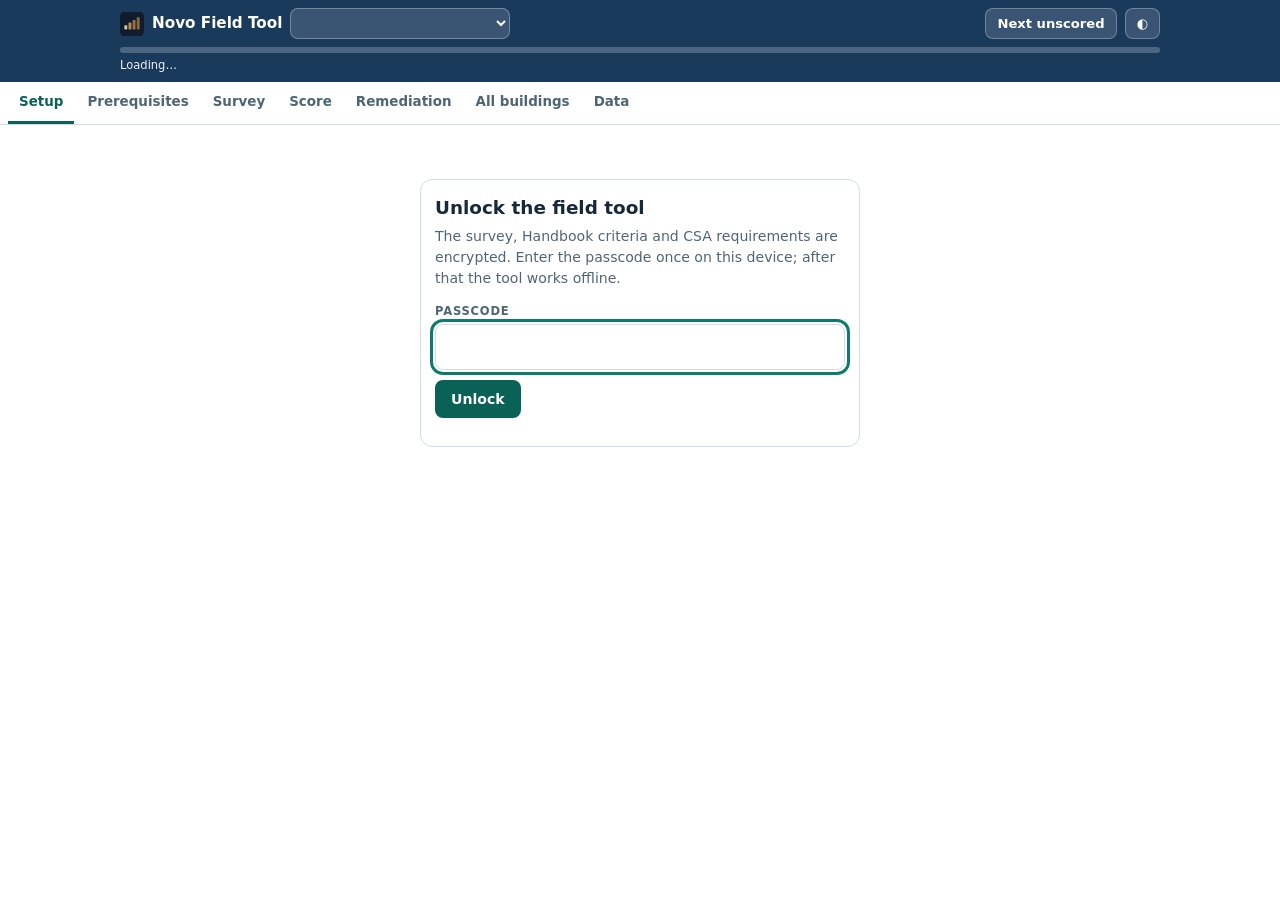
==== field/index.html @ fc6f6787 "Add Novo Field Tool demo at /field (encrypted data, not indexed) Co-Authored-By: Claude Opus 5.5 <no" ====
<!DOCTYPE html>
<html lang="en-CA">
<head>
<meta charset="UTF-8">
<meta name="viewport" content="width=device-width, initial-scale=1, viewport-fit=cover">
<title>Novo Field Tool</title>
<meta name="robots" content="noindex, nofollow">
<meta name="description" content="Offline RHFAC v4.0 field rating tool with CSA B651:23 measurement checks.">
<meta name="theme-color" content="#1A3A5C">
<meta name="apple-mobile-web-app-capable" content="yes">
<meta name="mobile-web-app-capable" content="yes">
<meta name="apple-mobile-web-app-title" content="Novo Field">
<meta name="apple-mobile-web-app-status-bar-style" content="black-translucent">
<link rel="manifest" href="manifest.webmanifest">
<link rel="icon" href="icons/icon-192.png">
<link rel="apple-touch-icon" href="icons/apple-touch-icon.png">
<style>
:root{
  --navy:#1A3A5C; --navy2:#12293F; --teal:#0E7C6B; --teal2:#0A6257; --mint:#3ECBB8;
  --gold:#B08D57; --gold-deep:#7A5C33; --gold-tint:#F7F0E5;
  --coral:#D97757; --coral-deep:#B24A2C; --coral-tint:#FBE9E2;
  --off:#F5F7FA; --card:#FFFFFF; --page:#FFFFFF; --text:#16283A; --muted:#4E6575; --border:#D3DCE5;
  --ok:#0A6257; --ok-tint:#E4F3F0; --hdr:#1A3A5C;
  --font:system-ui,-apple-system,'Segoe UI',Roboto,sans-serif;
}
@media (prefers-color-scheme:dark){:root:not([data-theme="light"]){
  --navy:#9BC4E8; --teal:#4FD8C0; --teal2:#4FD8C0; --gold:#D8B87E; --gold-deep:#D8B87E; --gold-tint:#2A2317;
  --coral:#F0A088; --coral-deep:#F0A088; --coral-tint:#33201A; --off:#16222E; --card:#141E28; --page:#0D151D;
  --text:#E6EDF3; --muted:#A3B4C2; --border:#2A3B4C; --ok:#4FD8C0; --ok-tint:#122A26; --hdr:#0B1A2A;
}}
:root[data-theme="dark"]{
  --navy:#9BC4E8; --teal:#4FD8C0; --teal2:#4FD8C0; --gold:#D8B87E; --gold-deep:#D8B87E; --gold-tint:#2A2317;
  --coral:#F0A088; --coral-deep:#F0A088; --coral-tint:#33201A; --off:#16222E; --card:#141E28; --page:#0D151D;
  --text:#E6EDF3; --muted:#A3B4C2; --border:#2A3B4C; --ok:#4FD8C0; --ok-tint:#122A26; --hdr:#0B1A2A;
}
*{box-sizing:border-box;-webkit-tap-highlight-color:transparent;}
html{-webkit-text-size-adjust:100%;}
body{margin:0;background:var(--page);color:var(--text);font-family:var(--font);font-size:15px;line-height:1.5;}
a{color:var(--teal);}
:focus-visible{outline:3px solid var(--teal);outline-offset:2px;border-radius:4px;}
.hide{display:none!important;}
button{font-family:inherit;}

.banner{position:sticky;top:0;z-index:80;background:var(--coral-deep);color:#fff;padding:10px 14px;font-weight:700;font-size:.85rem;text-align:center;}
.banner.info{background:var(--teal2);}
.banner button{margin-left:10px;background:#fff;color:#16283A;border:none;border-radius:6px;padding:5px 10px;font-weight:700;font-size:.8rem;cursor:pointer;}

header{position:sticky;top:0;z-index:50;background:var(--hdr);color:#fff;padding:calc(8px + env(safe-area-inset-top)) 12px 8px;}
.hrow{display:flex;align-items:center;gap:8px;max-width:1040px;margin:0 auto;flex-wrap:wrap;}
.brand{display:flex;align-items:center;gap:8px;font-weight:700;font-size:.95rem;white-space:nowrap;}
.brand svg{width:24px;height:24px;}
.spacer{flex:1;}
.hbtn{background:rgba(255,255,255,.14);border:1px solid rgba(255,255,255,.28);color:#fff;border-radius:8px;padding:7px 11px;font-weight:600;font-size:.82rem;cursor:pointer;white-space:nowrap;}
.facpick{max-width:220px;background:rgba(255,255,255,.14);color:#fff;border:1px solid rgba(255,255,255,.3);border-radius:8px;padding:6px 9px;font-weight:600;font-size:.82rem;}
.facpick option{color:#16283A;background:#fff;}
@media(max-width:600px){.facpick{max-width:none;flex:1 1 100%;order:3;}}
.progwrap{max-width:1040px;margin:8px auto 0;}
.progbar{height:6px;border-radius:4px;background:rgba(255,255,255,.22);overflow:hidden;}
.progfill{height:100%;background:var(--mint);width:0;transition:width .25s;}
.progtxt{font-size:.72rem;color:rgba(255,255,255,.92);margin-top:4px;display:flex;justify-content:space-between;gap:10px;}

nav.tabs{position:sticky;top:0;z-index:40;background:var(--card);border-bottom:1px solid var(--border);display:flex;gap:2px;overflow-x:auto;padding:0 8px;scrollbar-width:none;}
nav.tabs::-webkit-scrollbar{display:none;}
nav.tabs button{background:none;border:none;border-bottom:3px solid transparent;color:var(--muted);font-weight:700;font-size:.84rem;padding:12px 11px;cursor:pointer;white-space:nowrap;}
nav.tabs button[aria-selected="true"]{color:var(--teal2);border-bottom-color:var(--teal2);}

main{max-width:1040px;margin:0 auto;padding:14px 12px 96px;}
h2{font-size:1.15rem;margin:0 0 4px;}
h3{font-size:.95rem;margin:18px 0 6px;}
.sub{color:var(--muted);font-size:.88rem;margin:0 0 14px;}
.card{background:var(--card);border:1px solid var(--border);border-radius:12px;padding:14px;margin-bottom:12px;}
label.fld{display:block;margin-bottom:10px;}
label.fld>span{display:block;font-size:.72rem;font-weight:700;text-transform:uppercase;letter-spacing:.07em;color:var(--muted);margin-bottom:4px;}
input[type=text],input[type=search],input[type=date],input[type=number],input[type=url],select,textarea{width:100%;padding:10px 12px;border:1.5px solid var(--border);border-radius:8px;background:var(--card);color:var(--text);font:inherit;font-size:16px;}
textarea{min-height:64px;resize:vertical;}
.grid2{display:grid;grid-template-columns:1fr 1fr;gap:10px;}
@media(max-width:560px){.grid2{grid-template-columns:1fr;}}

.filters{display:flex;gap:8px;flex-wrap:wrap;margin-bottom:12px;}
.filters input,.filters select{width:auto;flex:1;min-width:140px;}
.catbar{display:flex;align-items:center;gap:10px;background:var(--navy);color:#fff;border-radius:10px;padding:10px 12px;margin:18px 0 8px;font-weight:700;font-size:.9rem;}
:root[data-theme="dark"] .catbar{color:#0D151D;}
@media (prefers-color-scheme:dark){:root:not([data-theme="light"]) .catbar{color:#0D151D;}}
.catbar .cscore{margin-left:auto;font-size:.8rem;font-weight:600;white-space:nowrap;}
.subbar{font-size:.78rem;font-weight:700;text-transform:uppercase;letter-spacing:.06em;color:var(--muted);margin:14px 0 6px;padding-bottom:4px;border-bottom:1px solid var(--border);}

.item{border:1px solid var(--border);border-left:4px solid var(--border);border-radius:10px;padding:11px 12px;margin-bottom:8px;background:var(--card);}
.item.full{border-left-color:var(--ok);}
.item.mid{border-left-color:var(--gold);}
.item.zero{border-left-color:var(--coral-deep);background:var(--coral-tint);}
.item.na{opacity:.6;}
.itop{display:flex;gap:10px;align-items:flex-start;}
.inum{font-weight:700;font-size:.78rem;color:var(--muted);min-width:46px;padding-top:2px;}
.ititle{flex:1;font-size:.93rem;line-height:1.4;}
.ipts{font-size:.75rem;font-weight:700;color:var(--muted);white-space:nowrap;padding-top:2px;}
.iref{font-size:.75rem;color:var(--muted);margin-top:4px;padding-left:56px;}
.iref b{color:var(--gold-deep);}
.pts{display:flex;gap:5px;margin-top:9px;padding-left:56px;flex-wrap:wrap;align-items:center;}
@media(max-width:520px){.iref,.pts,.more{padding-left:0!important;}}
.pbtn{min-width:40px;height:40px;border:1.5px solid var(--border);background:var(--card);color:var(--text);border-radius:8px;font-weight:700;font-size:.9rem;cursor:pointer;}
.pbtn[aria-pressed="true"]{background:var(--teal2);border-color:var(--teal2);color:#fff;}
:root[data-theme="dark"] .pbtn[aria-pressed="true"]{color:#0D151D;}
@media (prefers-color-scheme:dark){:root:not([data-theme="light"]) .pbtn[aria-pressed="true"]{color:#0D151D;}}
.pbtn.na{min-width:52px;font-size:.78rem;}
.pbtn.na[aria-pressed="true"]{background:var(--muted);border-color:var(--muted);}
.pbtn:disabled{opacity:.35;cursor:not-allowed;}
.tog{margin-left:auto;background:none;border:1.5px solid var(--border);color:var(--teal2);border-radius:8px;padding:8px 11px;font-weight:700;font-size:.8rem;cursor:pointer;}
.flag{display:inline-block;font-size:.7rem;font-weight:700;padding:2px 8px;border-radius:20px;margin-left:4px;white-space:nowrap;}
.flag.fail{background:var(--coral-tint);color:var(--coral-deep);border:1px solid var(--coral);}
.flag.warn{background:var(--gold-tint);color:var(--gold-deep);border:1px solid var(--gold);}
.flag.ok{background:var(--ok-tint);color:var(--ok);border:1px solid var(--ok);}
.more{padding-left:56px;margin-top:10px;}
.sect{border-top:1px solid var(--border);padding-top:9px;margin-top:9px;}
.sect>h4{margin:0 0 6px;font-size:.75rem;text-transform:uppercase;letter-spacing:.07em;color:var(--muted);}
.chk{display:grid;grid-template-columns:1fr 130px;gap:6px 10px;align-items:center;padding:6px 0;border-bottom:1px dashed var(--border);font-size:.85rem;}
.chk:last-child{border-bottom:none;}
.chk .req{font-size:.75rem;color:var(--muted);}
.chk .res{grid-column:1/-1;font-size:.78rem;font-weight:700;}
.chk input{padding:7px 9px;font-size:16px;}
.chk .pair{display:flex;gap:5px;}
.res.ok{color:var(--ok);} .res.warn{color:var(--gold-deep);} .res.fail{color:var(--coral-deep);}
.hb{font-size:.84rem;}
.hb .lab{font-weight:700;font-size:.72rem;text-transform:uppercase;letter-spacing:.06em;margin:8px 0 3px;}
.hb .lab.min{color:var(--gold-deep);} .hb .lab.max{color:var(--teal2);} .hb .lab.mm{color:var(--navy);} .hb .lab.inn{color:var(--muted);}
.hb ul{margin:0;padding-left:18px;} .hb li{margin:2px 0;} .hb li.l2{margin-left:14px;list-style:circle;} .hb li.note{list-style:none;margin-left:-18px;color:var(--muted);font-style:italic;}
.hb .na{background:var(--off);border-radius:6px;padding:6px 9px;margin-top:6px;font-size:.8rem;}
.hb .intro{color:var(--muted);font-size:.8rem;}
.dgrid{display:grid;grid-template-columns:1fr 1fr;gap:8px;}
@media(max-width:520px){.dgrid{grid-template-columns:1fr;}}
.dgrid .full{grid-column:1/-1;}
.dgrid input,.dgrid select,.dgrid textarea{font-size:15px;padding:8px 10px;}
.photos{display:flex;gap:6px;flex-wrap:wrap;margin-top:6px;}
.photos .ph{position:relative;}
.photos img{width:64px;height:64px;object-fit:cover;border-radius:6px;border:1px solid var(--border);display:block;}
.photos .ph button{position:absolute;top:-6px;right:-6px;width:22px;height:22px;border-radius:50%;border:none;background:var(--coral-deep);color:#fff;font-size:13px;line-height:1;cursor:pointer;}
.cbox{display:flex;gap:8px;align-items:center;font-size:.85rem;padding:3px 0;}
.cbox input{width:19px;height:19px;accent-color:var(--teal);flex:0 0 auto;}

.stat{display:grid;grid-template-columns:repeat(auto-fit,minmax(118px,1fr));gap:10px;margin-bottom:14px;}
.st{background:var(--off);border-radius:10px;padding:12px;text-align:center;}
.st .v{font-size:1.45rem;font-weight:700;color:var(--teal2);line-height:1.1;}
.st .l{font-size:.72rem;color:var(--muted);margin-top:3px;}
.meter{height:26px;border-radius:6px;background:var(--off);position:relative;overflow:hidden;margin:6px 0 4px;}
.meter .f{height:100%;background:var(--teal);transition:width .3s;}
.meter .mk{position:absolute;top:0;bottom:0;width:2px;background:var(--coral-deep);}
.meter .mk.g{background:var(--gold-deep);}
.legend{font-size:.74rem;color:var(--muted);display:flex;gap:14px;flex-wrap:wrap;}
table{width:100%;border-collapse:collapse;font-size:.84rem;}
th{text-align:left;font-size:.7rem;text-transform:uppercase;letter-spacing:.06em;color:var(--muted);border-bottom:2px solid var(--navy);padding:0 8px 7px;}
td{padding:8px;border-bottom:1px solid var(--border);vertical-align:top;}
.tot td{font-weight:700;background:var(--gold-tint);}
.pill{display:inline-block;font-size:.7rem;font-weight:700;padding:3px 9px;border-radius:20px;white-space:nowrap;}
.pill.ok{background:var(--ok-tint);color:var(--ok);} .pill.no{background:var(--coral-tint);color:var(--coral-deep);} .pill.mid{background:var(--gold-tint);color:var(--gold-deep);}
.note{background:var(--off);border-left:4px solid var(--gold);border-radius:0 8px 8px 0;padding:12px 14px;margin:12px 0;font-size:.87rem;}
.note b{color:var(--gold-deep);}
.warnbox{background:var(--coral-tint);border-left:4px solid var(--coral-deep);border-radius:0 8px 8px 0;padding:12px 14px;margin:12px 0;font-size:.87rem;}
.row{display:flex;gap:8px;flex-wrap:wrap;}
.btn{background:var(--teal2);color:#fff;border:none;border-radius:8px;padding:11px 16px;font-weight:700;font-size:.88rem;cursor:pointer;}
:root[data-theme="dark"] .btn{color:#0D151D;}
@media (prefers-color-scheme:dark){:root:not([data-theme="light"]) .btn{color:#0D151D;}}
.btn.sec{background:var(--card);color:var(--text);border:1.5px solid var(--border);}
.btn.danger{background:var(--coral-deep);color:#fff;}
.faclist{display:flex;flex-direction:column;gap:8px;}
.facrow{display:flex;gap:8px;align-items:center;border:1px solid var(--border);border-radius:8px;padding:8px 10px;}
.facrow input{flex:1;border:none;background:transparent;font-weight:600;padding:4px;}
.facrow .fs{font-size:.8rem;color:var(--muted);white-space:nowrap;}
.facrow button{background:none;border:none;color:var(--coral-deep);cursor:pointer;font-size:1.1rem;}
.togrow{border-bottom:1px solid var(--border);padding:8px 0;}
.togrow .subbox{padding-left:28px;}
.fab{position:fixed;right:14px;bottom:calc(14px + env(safe-area-inset-bottom));z-index:60;background:var(--teal2);color:#fff;border:none;border-radius:26px;padding:13px 20px;font-weight:700;font-size:.85rem;box-shadow:0 6px 20px rgba(0,0,0,.28);cursor:pointer;}
:root[data-theme="dark"] .fab{color:#0D151D;}
@media (prefers-color-scheme:dark){:root:not([data-theme="light"]) .fab{color:#0D151D;}}
.toast{position:fixed;left:50%;transform:translateX(-50%);bottom:calc(18px + env(safe-area-inset-bottom));background:#12293F;color:#fff;padding:9px 16px;border-radius:20px;font-size:.8rem;z-index:70;opacity:0;pointer-events:none;transition:opacity .25s;}
.toast.show{opacity:1;}
.loading{padding:60px 20px;text-align:center;color:var(--muted);}

#report{display:none;}
@media print{
  body{font-size:10.5pt;background:#fff;color:#000;}
  .banner,header,nav.tabs,main,.fab,.toast{display:none!important;}
  #report{display:block!important;padding:0 6mm;}
  #report h1{font-size:16pt;margin:0 0 2mm;} #report h2{font-size:12pt;margin:6mm 0 2mm;border-bottom:1px solid #999;}
  #report table{font-size:9pt;} #report th{border-bottom:1.5px solid #000;color:#000;}
  #report td{border-bottom:1px solid #ccc;} #report tr{break-inside:avoid;}
  #report .meta{font-size:9pt;color:#333;}
}
</style>
</head>
<body>
<div id="banner" class="banner hide" role="alert"></div>
<header>
  <div class="hrow">
    <span class="brand">
      <svg viewBox="0 0 512 512" aria-hidden="true"><rect width="512" height="512" rx="100" fill="#101B2D"/><rect x="93" y="280" width="62" height="92" rx="14" fill="#D8C39C"/><rect x="181" y="224" width="62" height="148" rx="14" fill="#B08D57"/><rect x="269" y="168" width="62" height="204" rx="14" fill="#96733F"/><rect x="357" y="112" width="62" height="260" rx="14" fill="#8A6A3D"/></svg>
      Novo Field Tool
    </span>
    <select id="facPick" class="facpick" aria-label="Building being assessed"></select>
    <span class="spacer"></span>
    <button class="hbtn" id="jumpBtn" type="button">Next unscored</button>
    <button class="hbtn" id="themeBtn" type="button" aria-label="Switch light or dark theme">◐</button>
  </div>
  <div class="progwrap">
    <div class="progbar"><div class="progfill" id="prog"></div></div>
    <div class="progtxt"><span id="progL">Loading…</span><button id="progR" type="button" style="background:none;border:none;color:inherit;font:inherit;padding:0;cursor:pointer;text-decoration:underline dotted"></button></div>
  </div>
</header>

<nav class="tabs" role="tablist" aria-label="Sections">
  <button role="tab" aria-selected="true" data-t="setup">Setup</button>
  <button role="tab" aria-selected="false" data-t="prereq">Prerequisites</button>
  <button role="tab" aria-selected="false" data-t="survey">Survey</button>
  <button role="tab" aria-selected="false" data-t="score">Score</button>
  <button role="tab" aria-selected="false" data-t="remed">Remediation</button>
  <button role="tab" aria-selected="false" data-t="port">All buildings</button>
  <button role="tab" aria-selected="false" data-t="data">Data</button>
</nav>

<main>
<div id="loading" class="loading">Loading survey data…</div>
<section id="gate" class="hide" aria-labelledby="gateH">
  <div class="card" style="max-width:440px;margin:40px auto">
    <h2 id="gateH">Unlock the field tool</h2>
    <p class="sub">The survey, Handbook criteria and CSA requirements are encrypted. Enter the passcode once on this device; after that the tool works offline.</p>
    <form id="gateForm">
      <label class="fld"><span>Passcode</span><input type="text" id="gatePass" autocomplete="off" autocapitalize="none" spellcheck="false" required></label>
      <button class="btn" type="submit">Unlock</button>
      <p class="sub" id="gateMsg" role="status" style="margin-top:10px"></p>
    </form>
  </div>
</section>

<section id="p-setup" class="hide">
  <h2>Buildings &amp; setup</h2>
  <p class="sub">Add one building per site in the pilot. The picker at the top switches between them.</p>
  <div class="card"><h3 style="margin-top:0">Buildings in this assessment</h3><div class="faclist" id="facList"></div>
    <div class="row" style="margin-top:10px"><button class="btn sec" id="addFac" type="button">+ Add a building</button></div></div>
  <div class="card">
    <div class="grid2">
      <label class="fld"><span>Facility name</span><input type="text" id="f_name"></label>
      <label class="fld"><span>Owner / municipality</span><input type="text" id="f_owner"></label>
      <label class="fld"><span>Address</span><input type="text" id="f_addr"></label>
      <label class="fld"><span>Facility type</span><input type="text" id="f_type" placeholder="Public library"></label>
      <label class="fld"><span>Typical users</span><input type="text" id="f_users" placeholder="All ages; large senior population"></label>
      <label class="fld"><span>Levels / floor area</span><input type="text" id="f_area" placeholder="2 storeys, 7,000 sq ft"></label>
      <label class="fld"><span>Year built / renovated</span><input type="text" id="f_built"></label>
      <label class="fld"><span>Assessment date</span><input type="date" id="f_date"></label>
      <label class="fld"><span>Assessor (all buildings)</span><input type="text" id="f_assessor"></label>
      <label class="fld"><span>Equipment (all buildings)</span><input type="text" id="f_equip" placeholder="Laser measure, force gauge, lux meter, LRV meter"></label>
    </div>
    <label class="fld"><span>Scope of rating (Handbook 2.2)</span><textarea id="f_scope" placeholder="What is included and excluded: parking lots, transit stops, entrances, floors, spaces closed at the time of rating."></textarea></label>
  </div>
  <h3>Applicability</h3>
  <p class="sub">Turn off sections that don't exist at this site. Excluded sections leave the maximum. Use N/A on individual features for the rest.</p>
  <div class="row" style="margin-bottom:10px">
    <button class="btn sec" id="subsOff" type="button">Turn all Category 8 sections off</button>
    <button class="btn sec" id="subsOn" type="button">Turn everything on</button>
  </div>
  <div class="card" id="catToggles"></div>
</section>

<section id="p-prereq" class="hide">
  <h2>Certification prerequisites</h2>
  <p class="sub">No score confers certification on its own. A site must clear these too (Handbook 2.3).</p>
  <div id="preWarn"></div>
  <h3>Certification prerequisites</h3><div class="card" id="preCert"></div>
  <h3>Gold Certification prerequisites</h3><div class="card" id="preGold"></div>
</section>

<section id="p-survey" class="hide">
  <h2>Rating survey</h2>
  <p class="sub" id="surveySub"></p>
  <div class="filters">
    <input type="search" id="q" placeholder="Search items or clause…" aria-label="Search">
    <select id="fCat" aria-label="Category"><option value="">All categories</option></select>
    <select id="fStatus" aria-label="Status">
      <option value="">All features</option><option value="unscored">Unscored</option><option value="short">Below maximum</option>
      <option value="checks">Has B651 checks</option><option value="conflict">Full points but a check fails</option>
    </select>
  </div>
  <div id="items"></div>
</section>

<section id="p-score" class="hide">
  <h2>Score</h2>
  <p class="sub">Rating score = points earned (Categories 1–10 plus bonus) ÷ applicable points in Categories 1–10.</p>
  <div class="stat" id="stats"></div>
  <div class="card"><div class="meter" id="meter"><div class="f"></div><div class="mk" style="left:60%"></div><div class="mk g" style="left:80%"></div></div>
    <div class="legend"><span>■ Current score (capped at 100% on the bar)</span><span>│ 60% Certified</span><span>│ 80% Gold</span></div></div>
  <div id="conflicts"></div>
  <div class="card"><h3 style="margin-top:0">By category</h3><div style="overflow-x:auto"><table id="catTable"></table></div></div>
</section>

<section id="p-remed" class="hide">
  <h2>Remediation</h2>
  <p class="sub">Every feature scored below its maximum. Life-safety first, then points recovered per dollar at the midpoint of the cost range.</p>
  <div class="stat" id="remStats"></div>
  <div class="card"><div style="overflow-x:auto"><table id="remTable"></table></div></div>
</section>

<section id="p-port" class="hide">
  <h2>All buildings</h2>
  <div class="card"><h3 style="margin-top:0">Scorecard</h3><div style="overflow-x:auto"><table id="portTable"></table></div></div>
  <div class="card"><h3 style="margin-top:0">The same shortfall at more than one building</h3>
    <p class="sub">One contract instead of several. The bundled price assumes 20% savings — adjust once you have quotes.</p>
    <div style="overflow-x:auto"><table id="sysTable"></table></div></div>
</section>

<section id="p-data" class="hide">
  <h2>Data</h2>
  <p class="sub">Everything stays on this device. Nothing is uploaded.</p>
  <div class="card"><h3 style="margin-top:0">Storage</h3><p class="sub" id="storeInfo">Checking…</p><p class="sub" id="backupInfo"></p></div>
  <div class="card"><h3 style="margin-top:0">Back up &amp; export</h3>
    <div class="row">
      <button class="btn" id="bkFull" type="button">Backup with photos</button>
      <button class="btn sec" id="bkData" type="button">Backup, data only</button>
      <button class="btn sec" id="expCsv" type="button">Findings CSV</button>
      <button class="btn sec" id="expJson" type="button">Report data JSON</button>
      <button class="btn sec" id="doPrint" type="button">Print / PDF report</button>
    </div></div>
  <div class="card"><h3 style="margin-top:0">Restore</h3><p class="sub">Replaces everything currently in the tool.</p>
    <input type="file" id="impFile" accept="application/json,.json"></div>
  <div class="card"><h3 style="margin-top:0">Start over</h3><p class="sub">Clears every building and photo on this device. Back up first.</p>
    <button class="btn danger" id="clearAll" type="button">Clear all data</button></div>
  <div class="card"><h3 style="margin-top:0">Lock this device</h3><p class="sub">Removes the unlocked survey and standards data. Ratings and photos stay. The passcode is needed to open the tool again.</p>
    <button class="btn sec" id="lockBtn" type="button">Lock this device</button></div>
  <div class="card"><h3 style="margin-top:0">Sources</h3><div class="sub" id="srcMeta"></div></div>
</section>
</main>

<div id="report"></div>
<div class="toast" id="toast" role="status"></div>
<script src="app.js"></script>
</body>
</html>
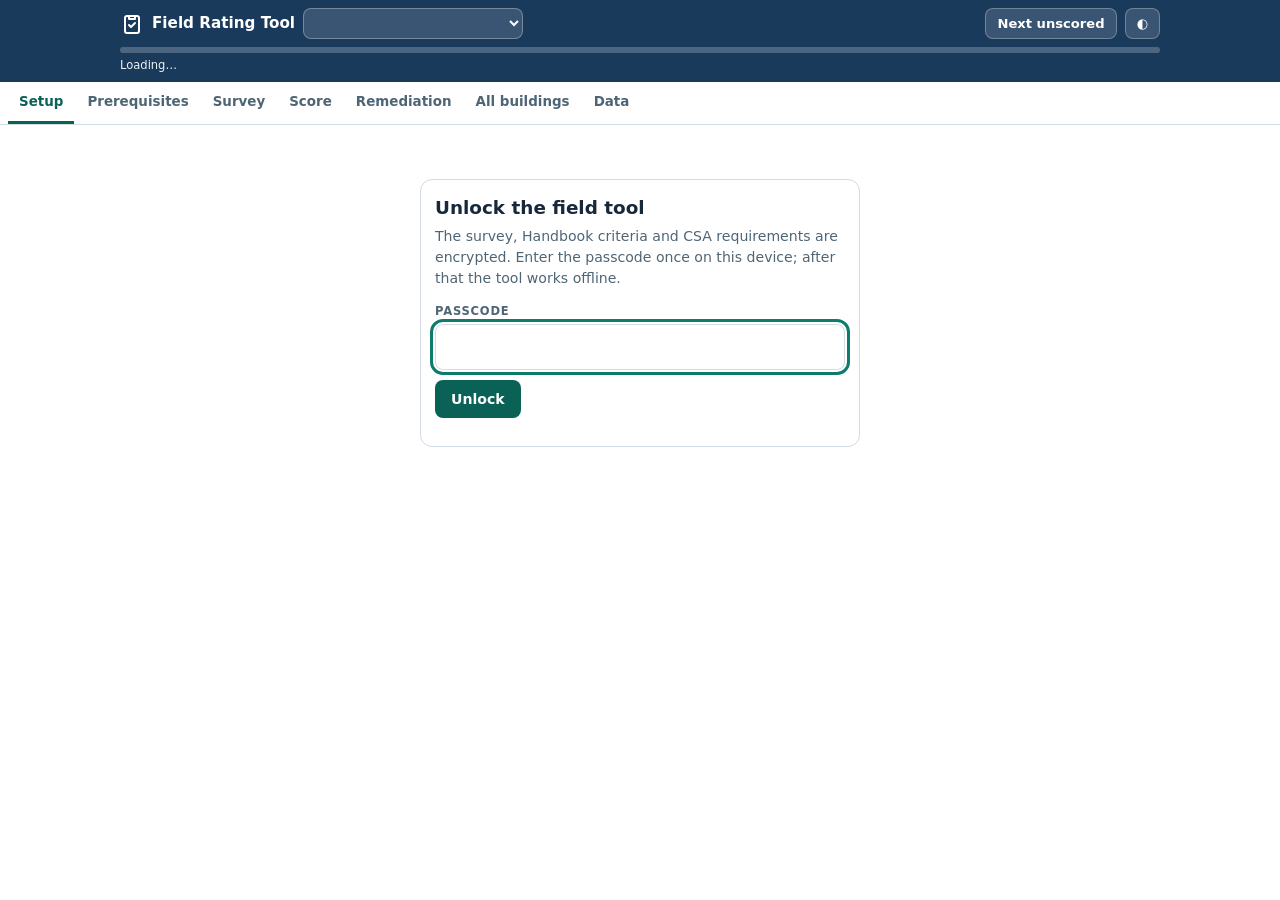
==== commit 561d5d8f: "Field tool 3.0.3: neutral name and icon, no company branding Co-Authored-By: Claude Opus 5.5 <norepl" ====
--- a/field/index.html
+++ b/field/index.html
@@ -3,13 +3,13 @@
 <head>
 <meta charset="UTF-8">
 <meta name="viewport" content="width=device-width, initial-scale=1, viewport-fit=cover">
-<title>Novo Field Tool</title>
+<title>Field Rating Tool</title>
 <meta name="robots" content="noindex, nofollow">
 <meta name="description" content="Offline RHFAC v4.0 field rating tool with CSA B651:23 measurement checks.">
 <meta name="theme-color" content="#1A3A5C">
 <meta name="apple-mobile-web-app-capable" content="yes">
 <meta name="mobile-web-app-capable" content="yes">
-<meta name="apple-mobile-web-app-title" content="Novo Field">
+<meta name="apple-mobile-web-app-title" content="Field Tool">
 <meta name="apple-mobile-web-app-status-bar-style" content="black-translucent">
 <link rel="manifest" href="manifest.webmanifest">
 <link rel="icon" href="icons/icon-192.png">
@@ -191,8 +191,8 @@
 <header>
   <div class="hrow">
     <span class="brand">
-      <svg viewBox="0 0 512 512" aria-hidden="true"><rect width="512" height="512" rx="100" fill="#101B2D"/><rect x="93" y="280" width="62" height="92" rx="14" fill="#D8C39C"/><rect x="181" y="224" width="62" height="148" rx="14" fill="#B08D57"/><rect x="269" y="168" width="62" height="204" rx="14" fill="#96733F"/><rect x="357" y="112" width="62" height="260" rx="14" fill="#8A6A3D"/></svg>
-      Novo Field Tool
+      <svg viewBox="0 0 24 24" aria-hidden="true" fill="none" stroke="currentColor" stroke-width="2" stroke-linecap="round" stroke-linejoin="round"><rect x="5" y="4" width="14" height="17" rx="2"/><path d="M9 4h6v3H9z"/><path d="M9 13l2 2 4-4"/></svg>
+      Field Rating Tool
     </span>
     <select id="facPick" class="facpick" aria-label="Building being assessed"></select>
     <span class="spacer"></span>
